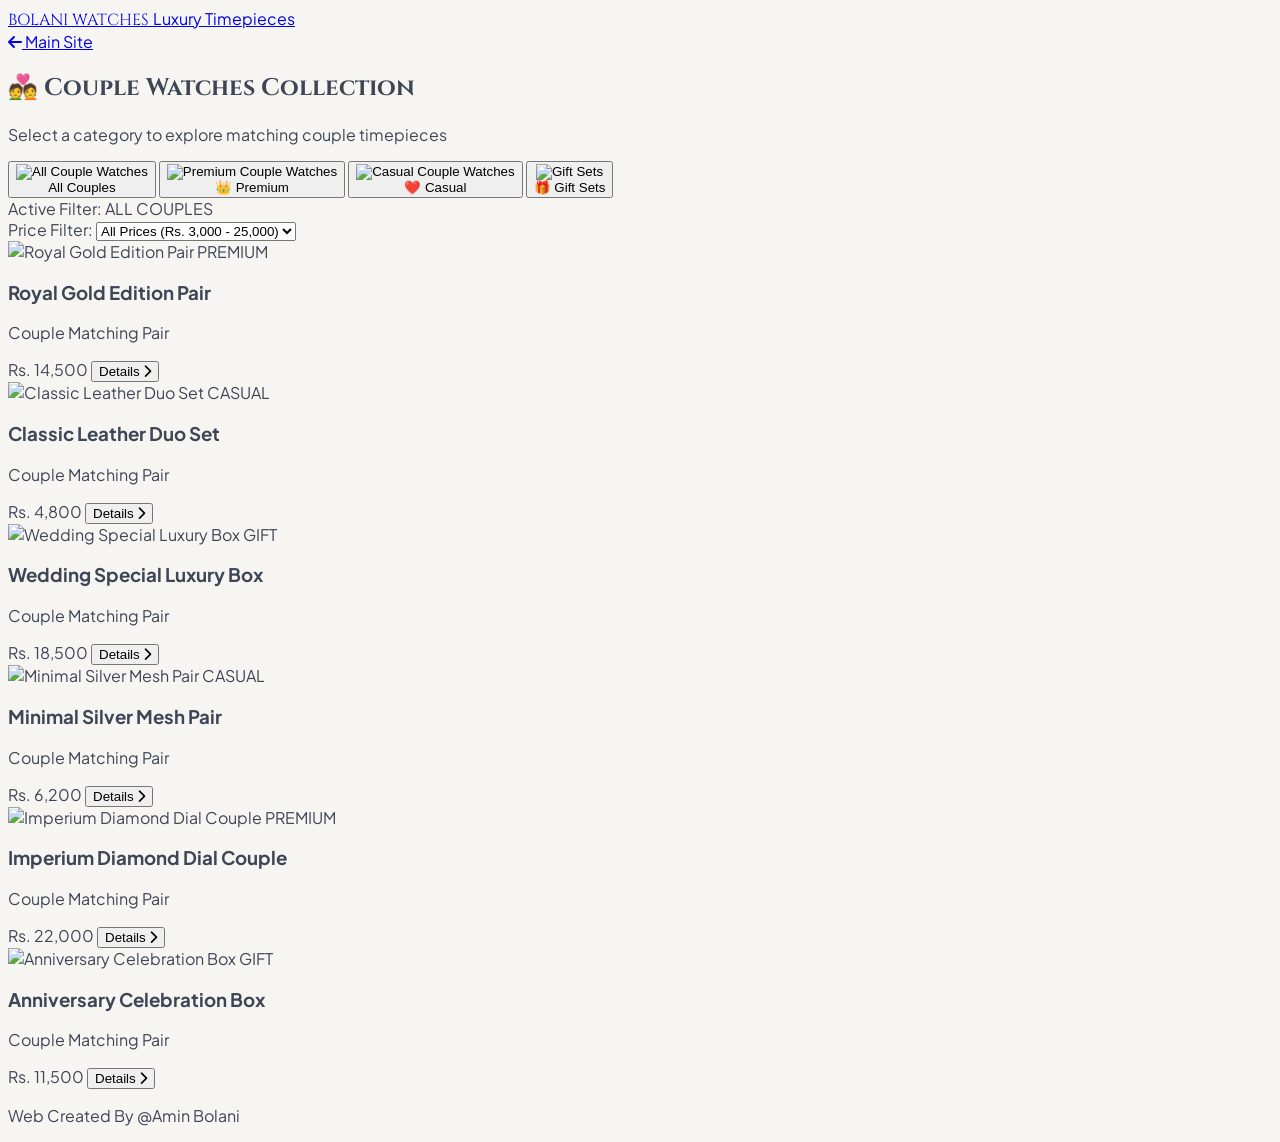
==== couple.html @ 3f6747da "Add files via upload" ====
<!DOCTYPE html>
<html lang="en">
<head>
    <meta charset="UTF-8">
    <meta name="viewport" content="width=device-width, initial-scale=1.0">
    <title>Couple Watches Collection - Bolani Watches</title>
    
    <!-- Tailwind CSS via CDN -->
    <script src="https://cdn.tailwindcss.com"></script>
    
    <!-- Font Awesome Icons -->
    <link rel="stylesheet" href="https://cdnjs.cloudflare.com/ajax/libs/font-awesome/6.4.0/css/all.min.css">
    
    <!-- Custom Theme Colors & Floating Animations -->
    <style>
        @import url('https://fonts.googleapis.com/css2?family=Cinzel:wght@600;700&family=Plus+Jakarta+Sans:wght@400;500;600;700&display=swap');

        body {
            background-color: #f6f5f2; /* Warm Beige Background */
            font-family: 'Plus Jakarta Sans', sans-serif;
            color: #3e4656;
        }

        .font-heading {
            font-family: 'Cinzel', serif;
        }

        /* Continuous Floating Animation for Category PNGs */
        @keyframes floatEffect {
            0% { transform: translateY(0px) rotate(0deg); }
            50% { transform: translateY(-8px) rotate(2deg); }
            100% { transform: translateY(0px) rotate(0deg); }
        }

        .float-img {
            animation: floatEffect 3.5s ease-in-out infinite;
        }

        .float-delay-1 { animation-delay: 0.5s; }
        .float-delay-2 { animation-delay: 1s; }
        .float-delay-3 { animation-delay: 1.5s; }

        /* Hide Scrollbar for Horizontal Filter on Mobile */
        .no-scrollbar::-webkit-scrollbar {
            display: none;
        }
        .no-scrollbar {
            -ms-overflow-style: none;
            scrollbar-width: none;
        }
    </style>
</head>
<body class="min-h-screen flex flex-col justify-between">

    <!-- TOP BAR: Text Logo & Navigation -->
    <header class="w-full bg-[#f6f5f2] border-b border-[#999a90]/20 sticky top-0 z-50 backdrop-blur-md bg-opacity-90">
        <div class="max-w-7xl mx-auto px-4 sm:px-6 py-4 flex justify-between items-center">
            <!-- Text Base Logo (Clicking returns to home page) -->
            <a href="index.html" class="group flex flex-col">
                <span class="font-heading text-2xl sm:text-3xl font-bold tracking-wider text-[#1d2b3a] group-hover:text-[#8c7a5b] transition-colors">
                    BOLANI WATCHES
                </span>
                <span class="text-[9px] sm:text-[10px] tracking-[0.2em] uppercase text-[#6b7280]">
                    Luxury Timepieces
                </span>
            </a>

            <!-- Navigation Link -->
            <div class="flex items-center gap-3">
                <a href="index.html" class="text-xs sm:text-sm font-semibold text-[#1d2b3a] hover:underline flex items-center gap-1">
                    <i class="fa-solid fa-arrow-left"></i> Main Site
                </a>
            </div>
        </div>
    </header>

    <!-- SECTION 1: COUPLE CATEGORY FILTERS & SECONDARY FILTERS -->
    <section class="w-full py-6 px-3 sm:px-6 max-w-7xl mx-auto">
        
        <div class="text-center mb-6">
            <h1 class="font-heading text-2xl sm:text-4xl font-bold text-[#1d2b3a]">💑 Couple Watches Collection</h1>
            <p class="text-xs sm:text-sm text-[#6b7280] mt-1">Select a category to explore matching couple timepieces</p>
        </div>

        <!-- 4 Visual Floating PNG Category Filters for Couples -->
        <div class="flex justify-start md:justify-center items-center gap-3 sm:gap-6 overflow-x-auto no-scrollbar pb-4 pt-2">
            
            <!-- Category 1: ALL COUPLES -->
            <button onclick="filterCoupleType('ALL')" class="category-btn flex-shrink-0 flex flex-col items-center bg-white p-2 sm:p-3 rounded-2xl border border-[#1d2b3a] ring-2 ring-[#1d2b3a] shadow-sm hover:shadow-md transition-all w-[85px] sm:w-[130px]" data-couple="ALL">
                <div class="w-12 h-12 sm:w-16 sm:h-16 flex items-center justify-center relative">
                    <img src="https://pngimg.com/uploads/watches/watches_PNG101455.png" alt="All Couple Watches" class="w-full h-full object-contain float-img">
                </div>
                <span class="text-[10px] sm:text-xs font-bold uppercase mt-2 text-[#1d2b3a]">All Couples</span>
            </button>

            <!-- Category 2: 👑 PREMIUM COUPLE -->
            <button onclick="filterCoupleType('PREMIUM')" class="category-btn flex-shrink-0 flex flex-col items-center bg-white p-2 sm:p-3 rounded-2xl border border-[#999a90]/30 shadow-sm hover:shadow-md transition-all w-[85px] sm:w-[130px]" data-couple="PREMIUM">
                <div class="w-12 h-12 sm:w-16 sm:h-16 flex items-center justify-center relative">
                    <img src="https://pngimg.com/uploads/watches/watches_PNG9864.png" alt="Premium Couple Watches" class="w-full h-full object-contain float-img float-delay-1">
                </div>
                <span class="text-[10px] sm:text-xs font-bold uppercase mt-2 text-[#1d2b3a] text-center">👑 Premium</span>
            </button>

            <!-- Category 3: ❤️ CASUAL COUPLE -->
            <button onclick="filterCoupleType('CASUAL')" class="category-btn flex-shrink-0 flex flex-col items-center bg-white p-2 sm:p-3 rounded-2xl border border-[#999a90]/30 shadow-sm hover:shadow-md transition-all w-[85px] sm:w-[130px]" data-couple="CASUAL">
                <div class="w-12 h-12 sm:w-16 sm:h-16 flex items-center justify-center relative">
                    <img src="https://pngimg.com/uploads/watches/watches_PNG9859.png" alt="Casual Couple Watches" class="w-full h-full object-contain float-img float-delay-2">
                </div>
                <span class="text-[10px] sm:text-xs font-bold uppercase mt-2 text-[#1d2b3a] text-center">❤️ Casual</span>
            </button>

            <!-- Category 4: 🎁 GIFT SETS -->
            <button onclick="filterCoupleType('GIFT')" class="category-btn flex-shrink-0 flex flex-col items-center bg-white p-2 sm:p-3 rounded-2xl border border-[#999a90]/30 shadow-sm hover:shadow-md transition-all w-[85px] sm:w-[130px]" data-couple="GIFT">
                <div class="w-12 h-12 sm:w-16 sm:h-16 flex items-center justify-center relative">
                    <img src="https://pngimg.com/uploads/watches/watches_PNG101442.png" alt="Gift Sets" class="w-full h-full object-contain float-img float-delay-3">
                </div>
                <span class="text-[10px] sm:text-xs font-bold uppercase mt-2 text-[#1d2b3a] text-center">🎁 Gift Sets</span>
            </button>
        </div>

        <!-- SECONDARY FILTER: Price Sorting & Range Selector -->
        <div class="mt-4 bg-white p-3 sm:p-4 rounded-xl border border-[#999a90]/20 flex flex-wrap justify-between items-center gap-3">
            
            <!-- Type Indicator -->
            <div class="text-xs sm:text-sm font-semibold text-[#1d2b3a]">
                Active Filter: <span id="activeFilterLabel" class="text-[#8c7a5b] font-bold">ALL COUPLES</span>
            </div>

            <!-- Price Dropdown Filters -->
            <div class="flex items-center gap-2 w-full sm:w-auto">
                <label for="priceSort" class="text-xs font-bold text-[#3e4656] whitespace-nowrap">Price Filter:</label>
                <select id="priceSort" onchange="applyFilters()" class="w-full sm:w-auto bg-[#f6f5f2] border border-[#999a90]/30 rounded-lg px-3 py-1.5 text-xs sm:text-sm font-semibold text-[#1d2b3a] focus:outline-none focus:ring-2 focus:ring-[#1d2b3a]">
                    <option value="ALL">All Prices (Rs. 3,000 - 25,000)</option>
                    <option value="LOW_HIGH">Price: Low to High</option>
                    <option value="HIGH_LOW">Price: High to Low</option>
                    <option value="UNDER_5000">Under Rs. 5,000</option>
                    <option value="5000_12000">Rs. 5,000 - Rs. 12,000</option>
                    <option value="ABOVE_12000">Above Rs. 12,000</option>
                </select>
            </div>
        </div>
    </section>

    <!-- SECTION 2: PRODUCTS DYNAMIC GRID -->
    <!-- Mobile: 3 cards horizontal per row | Desktop: 4 cards per row -->
    <main class="w-full py-4 px-2 sm:px-6 max-w-7xl mx-auto flex-1">
        
        <!-- Products Container -->
        <div id="productsGrid" class="grid grid-cols-3 md:grid-cols-4 gap-2 sm:gap-5">
            <!-- Dynamic Cards will be rendered here via Backend API Script -->
            <div class="col-span-3 md:col-span-4 text-center py-12">
                <i class="fa-solid fa-spinner fa-spin text-3xl text-[#1d2b3a]"></i>
                <p class="text-sm mt-2 text-[#6b7280]">Loading Couple Collection...</p>
            </div>
        </div>

    </main>

    <!-- FOOTER -->
    <footer class="w-full bg-[#3e4656] text-white text-center py-4 text-xs sm:text-sm mt-8">
        <p>Web Created By <span class="font-bold text-[#f6f5f2]">@Amin Bolani</span></p>
    </footer>

    <!-- JAVASCRIPT: Backend Dynamic Fetch & Frontend Filter Logic -->
    <script>
        // Global Variables for Couple Products
        let allProducts = [];
        let currentCoupleType = 'ALL';

        // 1. Fetch Products from Backend Node.js / MongoDB Atlas API
        async function fetchCoupleProducts() {
            try {
                // MongoDB API Endpoint for Couple Category
                const response = await fetch('/api/products?category=couple');
                
                if (!response.ok) {
                    throw new Error('API error');
                }
                
                allProducts = await response.json();
                applyFilters();

            } catch (error) {
                console.log('Using local fallback mock data for testing:', error);
                
                // Fallback Mock Data for Couple Collection
                allProducts = [
                    {
                        _id: "c1",
                        title: "Royal Gold Edition Pair",
                        coupleType: "PREMIUM",
                        price: 14500,
                        images: ["https://images.unsplash.com/photo-1522335789203-aabd1fc54bc9?w=500"]
                    },
                    {
                        _id: "c2",
                        title: "Classic Leather Duo Set",
                        coupleType: "CASUAL",
                        price: 4800,
                        images: ["https://images.unsplash.com/photo-1524805444758-089113d48a6d?w=500"]
                    },
                    {
                        _id: "c3",
                        title: "Wedding Special Luxury Box",
                        coupleType: "GIFT",
                        price: 18500,
                        images: ["https://images.unsplash.com/photo-1523275335684-37898b6baf30?w=500"]
                    },
                    {
                        _id: "c4",
                        title: "Minimal Silver Mesh Pair",
                        coupleType: "CASUAL",
                        price: 6200,
                        images: ["https://images.unsplash.com/photo-1533139502658-0198f920d8e8?w=500"]
                    },
                    {
                        _id: "c5",
                        title: "Imperium Diamond Dial Couple",
                        coupleType: "PREMIUM",
                        price: 22000,
                        images: ["https://images.unsplash.com/photo-1508685096489-7aacd43bd3b1?w=500"]
                    },
                    {
                        _id: "c6",
                        title: "Anniversary Celebration Box",
                        coupleType: "GIFT",
                        price: 11500,
                        images: ["https://images.unsplash.com/photo-1542496658-e33a6d0d50f6?w=500"]
                    }
                ];

                applyFilters();
            }
        }

        // 2. Filter by Couple Category Icon Click
        function filterCoupleType(type) {
            currentCoupleType = type;
            
            // Update Active UI States
            document.querySelectorAll('.category-btn').forEach(btn => {
                if (btn.getAttribute('data-couple') === type) {
                    btn.classList.add('border-[#1d2b3a]', 'ring-2', 'ring-[#1d2b3a]', 'bg-white');
                    btn.classList.remove('border-[#999a90]/30');
                } else {
                    btn.classList.remove('border-[#1d2b3a]', 'ring-2', 'ring-[#1d2b3a]');
                    btn.classList.add('border-[#999a90]/30');
                }
            });

            const labels = {
                'ALL': 'ALL COUPLES',
                'PREMIUM': '👑 PREMIUM COUPLE',
                'CASUAL': '❤️ CASUAL COUPLE',
                'GIFT': '🎁 GIFT SETS'
            };

            document.getElementById('activeFilterLabel').innerText = labels[type] || type;
            applyFilters();
        }

        // 3. Combined Filtering (Type + Price) & Rendering
        function applyFilters() {
            let filtered = [...allProducts];

            // Couple Type Filter
            if (currentCoupleType !== 'ALL') {
                filtered = filtered.filter(p => p.coupleType.toUpperCase() === currentCoupleType);
            }

            // Price Sorting / Filtering
            const priceVal = document.getElementById('priceSort').value;
            if (priceVal === 'LOW_HIGH') {
                filtered.sort((a, b) => a.price - b.price);
            } else if (priceVal === 'HIGH_LOW') {
                filtered.sort((a, b) => b.price - a.price);
            } else if (priceVal === 'UNDER_5000') {
                filtered = filtered.filter(p => p.price <= 5000);
            } else if (priceVal === '5000_12000') {
                filtered = filtered.filter(p => p.price >= 5000 && p.price <= 12000);
            } else if (priceVal === 'ABOVE_12000') {
                filtered = filtered.filter(p => p.price > 12000);
            }

            renderProducts(filtered);
        }

        // 4. Render Grid Cards (Mobile: 3 per row | Desktop: 4 per row)
        function renderProducts(products) {
            const grid = document.getElementById('productsGrid');

            if (products.length === 0) {
                grid.innerHTML = `
                    <div class="col-span-3 md:col-span-4 text-center py-12 bg-white rounded-2xl border border-[#999a90]/20">
                        <i class="fa-solid fa-box-open text-4xl text-[#999a90] mb-2"></i>
                        <p class="text-sm font-semibold text-[#1d2b3a]">Is category mein koi couple watch main milti nahi.</p>
                        <p class="text-xs text-[#6b7280]">Dusri category ya price filter check karein.</p>
                    </div>
                `;
                return;
            }

            grid.innerHTML = products.map(product => `
                <div onclick="goToDetail('${product._id}')" class="cursor-pointer group bg-white rounded-xl sm:rounded-2xl border border-[#999a90]/25 overflow-hidden shadow-sm hover:shadow-xl transition-all duration-300 flex flex-col justify-between">
                    
                    <!-- Product Image Container -->
                    <div class="relative w-full h-28 sm:h-52 bg-[#f6f5f2] overflow-hidden flex items-center justify-center p-1 sm:p-3">
                        <img src="${product.images && product.images.length > 0 ? product.images[0] : 'images/placeholder.jpg'}" 
                             alt="${product.title}" 
                             class="w-full h-full object-contain group-hover:scale-110 transition-transform duration-500">
                             
                        <span class="absolute top-1 left-1 sm:top-2 sm:left-2 bg-[#1d2b3a] text-white text-[8px] sm:text-[10px] font-bold px-1.5 py-0.5 rounded-full uppercase">
                            ${product.coupleType}
                        </span>
                    </div>

                    <!-- Card Body -->
                    <div class="p-1.5 sm:p-4 flex flex-col justify-between flex-1">
                        <div>
                            <h3 class="text-[10px] sm:text-base font-bold text-[#1d2b3a] line-clamp-1 group-hover:text-[#8c7a5b] transition-colors">
                                ${product.title}
                            </h3>
                            <p class="text-[9px] sm:text-xs text-[#6b7280] hidden sm:block mt-0.5">
                                Couple Matching Pair
                            </p>
                        </div>

                        <div class="mt-1.5 sm:mt-3 flex flex-col sm:flex-row sm:items-center justify-between gap-1">
                            <span class="text-[11px] sm:text-lg font-bold text-[#1d2b3a]">
                                Rs. ${product.price.toLocaleString()}
                            </span>
                            
                            <button class="w-full sm:w-auto bg-[#1d2b3a] text-white text-[9px] sm:text-xs font-semibold py-1 px-2 rounded sm:rounded-lg group-hover:bg-[#8c7a5b] transition-colors flex items-center justify-center gap-1">
                                <span>Details</span>
                                <i class="fa-solid fa-chevron-right text-[7px] sm:text-[10px]"></i>
                            </button>
                        </div>
                    </div>
                </div>
            `).join('');
        }

        // 5. Navigate to Details Page
        function goToDetail(productId) {
            window.location.href = `product-detail.html?id=${productId}`;
        }

        // Initial Load Call
        document.addEventListener('DOMContentLoaded', fetchCoupleProducts);
    </script>
</body>
</html>
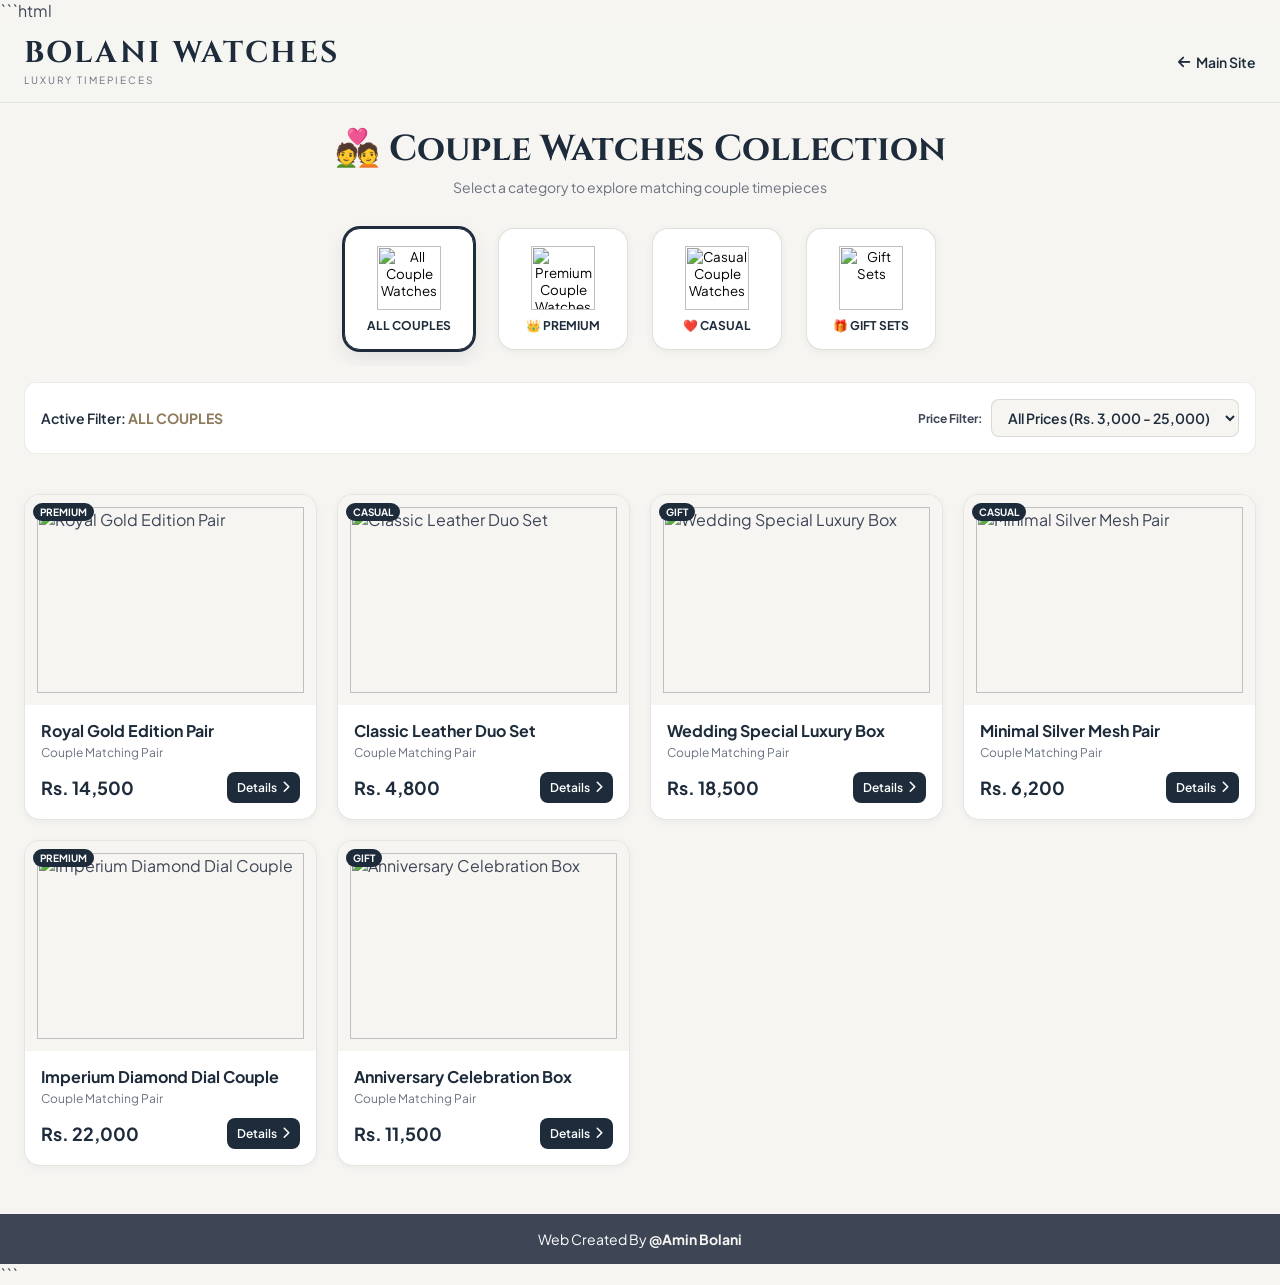
==== commit b7a3fa9a: "Update couple.html" ====
--- a/couple.html
+++ b/couple.html
@@ -1,352 +1,1969 @@
+```html
 <!DOCTYPE html>
 <html lang="en">
 <head>
     <meta charset="UTF-8">
     <meta name="viewport" content="width=device-width, initial-scale=1.0">
+
     <title>Couple Watches Collection - Bolani Watches</title>
-    
-    <!-- Tailwind CSS via CDN -->
-    <script src="https://cdn.tailwindcss.com"></script>
-    
-    <!-- Font Awesome Icons -->
-    <link rel="stylesheet" href="https://cdnjs.cloudflare.com/ajax/libs/font-awesome/6.4.0/css/all.min.css">
-    
-    <!-- Custom Theme Colors & Floating Animations -->
+
+    <!-- ======================================================
+         FONT AWESOME
+    ======================================================= -->
+    <link
+        rel="stylesheet"
+        href="https://cdnjs.cloudflare.com/ajax/libs/font-awesome/6.4.0/css/all.min.css"
+    >
+
+    <!-- ======================================================
+         GOOGLE FONTS
+    ======================================================= -->
     <style>
         @import url('https://fonts.googleapis.com/css2?family=Cinzel:wght@600;700&family=Plus+Jakarta+Sans:wght@400;500;600;700&display=swap');
 
+
+        /* ==================================================
+           GLOBAL RESET
+        ================================================== */
+
+        * {
+            box-sizing: border-box;
+            margin: 0;
+            padding: 0;
+        }
+
+
+        html {
+            scroll-behavior: smooth;
+        }
+
+
         body {
-            background-color: #f6f5f2; /* Warm Beige Background */
+            min-height: 100vh;
+            background-color: #f6f5f2;
             font-family: 'Plus Jakarta Sans', sans-serif;
             color: #3e4656;
-        }
+
+            display: flex;
+            flex-direction: column;
+        }
+
+
+        button,
+        select {
+            font-family: inherit;
+        }
+
+
+        button {
+            cursor: pointer;
+        }
+
+
+        a {
+            text-decoration: none;
+        }
+
+
+        img {
+            max-width: 100%;
+        }
+
+
+        /* ==================================================
+           HEADING FONT
+        ================================================== */
 
         .font-heading {
             font-family: 'Cinzel', serif;
         }
 
-        /* Continuous Floating Animation for Category PNGs */
+
+        /* ==================================================
+           FLOATING WATCH ANIMATION
+        ================================================== */
+
         @keyframes floatEffect {
-            0% { transform: translateY(0px) rotate(0deg); }
-            50% { transform: translateY(-8px) rotate(2deg); }
-            100% { transform: translateY(0px) rotate(0deg); }
-        }
+
+            0% {
+                transform: translateY(0px) rotate(0deg);
+            }
+
+            50% {
+                transform: translateY(-8px) rotate(2deg);
+            }
+
+            100% {
+                transform: translateY(0px) rotate(0deg);
+            }
+
+        }
+
 
         .float-img {
             animation: floatEffect 3.5s ease-in-out infinite;
         }
 
-        .float-delay-1 { animation-delay: 0.5s; }
-        .float-delay-2 { animation-delay: 1s; }
-        .float-delay-3 { animation-delay: 1.5s; }
-
-        /* Hide Scrollbar for Horizontal Filter on Mobile */
+
+        .float-delay-1 {
+            animation-delay: 0.5s;
+        }
+
+
+        .float-delay-2 {
+            animation-delay: 1s;
+        }
+
+
+        .float-delay-3 {
+            animation-delay: 1.5s;
+        }
+
+
+        /* ==================================================
+           HORIZONTAL SCROLLBAR HIDDEN
+        ================================================== */
+
         .no-scrollbar::-webkit-scrollbar {
             display: none;
         }
+
+
         .no-scrollbar {
             -ms-overflow-style: none;
             scrollbar-width: none;
         }
+
+
+        /* ==================================================
+           TOP HEADER
+        ================================================== */
+
+        .top-header {
+            width: 100%;
+            background: rgba(246, 245, 242, 0.90);
+
+            border-bottom: 1px solid rgba(153, 154, 144, 0.20);
+
+            position: sticky;
+            top: 0;
+            z-index: 50;
+
+            backdrop-filter: blur(16px);
+            -webkit-backdrop-filter: blur(16px);
+        }
+
+
+        .header-inner {
+            width: 100%;
+            max-width: 1280px;
+
+            margin: 0 auto;
+
+            padding: 16px 24px;
+
+            display: flex;
+            align-items: center;
+            justify-content: space-between;
+
+            gap: 20px;
+        }
+
+
+        /* ==================================================
+           LOGO
+        ================================================== */
+
+        .brand {
+            display: flex;
+            flex-direction: column;
+
+            color: #1d2b3a;
+
+            transition: color 0.3s ease;
+        }
+
+
+        .brand:hover {
+            color: #8c7a5b;
+        }
+
+
+        .brand-title {
+            font-family: 'Cinzel', serif;
+
+            font-size: 30px;
+            font-weight: 700;
+
+            letter-spacing: 0.08em;
+
+            line-height: 1.1;
+        }
+
+
+        .brand-subtitle {
+            margin-top: 4px;
+
+            font-size: 10px;
+
+            letter-spacing: 0.20em;
+
+            text-transform: uppercase;
+
+            color: #6b7280;
+        }
+
+
+        /* ==================================================
+           MAIN SITE LINK
+        ================================================== */
+
+        .main-site-link {
+            display: flex;
+            align-items: center;
+            gap: 6px;
+
+            color: #1d2b3a;
+
+            font-size: 14px;
+            font-weight: 600;
+
+            white-space: nowrap;
+
+            transition: opacity 0.3s ease;
+        }
+
+
+        .main-site-link:hover {
+            opacity: 0.65;
+        }
+
+
+        /* ==================================================
+           MAIN CONTAINER
+        ================================================== */
+
+        .page-container {
+            width: 100%;
+            max-width: 1280px;
+
+            margin: 0 auto;
+
+            padding-left: 24px;
+            padding-right: 24px;
+        }
+
+
+        /* ==================================================
+           SECTION 1
+        ================================================== */
+
+        .filter-section {
+            width: 100%;
+
+            padding-top: 24px;
+            padding-bottom: 24px;
+        }
+
+
+        .collection-heading {
+            text-align: center;
+
+            margin-bottom: 24px;
+        }
+
+
+        .collection-heading h1 {
+            font-family: 'Cinzel', serif;
+
+            color: #1d2b3a;
+
+            font-size: 36px;
+            font-weight: 700;
+
+            line-height: 1.25;
+        }
+
+
+        .collection-heading p {
+            margin-top: 6px;
+
+            color: #6b7280;
+
+            font-size: 14px;
+        }
+
+
+        /* ==================================================
+           CATEGORY FILTER ROW
+        ================================================== */
+
+        .category-row {
+            width: 100%;
+
+            display: flex;
+            justify-content: center;
+            align-items: center;
+
+            gap: 24px;
+
+            overflow-x: auto;
+
+            padding-top: 8px;
+            padding-bottom: 16px;
+        }
+
+
+        /* ==================================================
+           CATEGORY BUTTON
+        ================================================== */
+
+        .category-btn {
+            flex: 0 0 auto;
+
+            width: 130px;
+
+            min-height: 122px;
+
+            padding: 12px;
+
+            display: flex;
+            flex-direction: column;
+            align-items: center;
+            justify-content: center;
+
+            background: #ffffff;
+
+            border: 1px solid rgba(153, 154, 144, 0.30);
+
+            border-radius: 16px;
+
+            box-shadow: 0 2px 8px rgba(29, 43, 58, 0.06);
+
+            transition:
+                transform 0.3s ease,
+                box-shadow 0.3s ease,
+                border-color 0.3s ease,
+                background 0.3s ease;
+        }
+
+
+        .category-btn:hover {
+            transform: translateY(-3px);
+
+            box-shadow:
+                0 8px 20px rgba(29, 43, 58, 0.12);
+        }
+
+
+        .category-btn.active {
+            border-color: #1d2b3a;
+
+            box-shadow:
+                0 0 0 2px #1d2b3a,
+                0 8px 20px rgba(29, 43, 58, 0.10);
+        }
+
+
+        .category-image-box {
+            width: 64px;
+            height: 64px;
+
+            display: flex;
+            align-items: center;
+            justify-content: center;
+
+            position: relative;
+        }
+
+
+        .category-image-box img {
+            width: 100%;
+            height: 100%;
+
+            object-fit: contain;
+        }
+
+
+        .category-name {
+            margin-top: 8px;
+
+            color: #1d2b3a;
+
+            font-size: 12px;
+            font-weight: 700;
+
+            text-transform: uppercase;
+
+            text-align: center;
+
+            line-height: 1.25;
+        }
+
+
+        /* ==================================================
+           PRICE FILTER BOX
+        ================================================== */
+
+        .price-filter-box {
+            width: 100%;
+
+            margin-top: 16px;
+
+            padding: 16px;
+
+            display: flex;
+            align-items: center;
+            justify-content: space-between;
+
+            gap: 16px;
+
+            flex-wrap: wrap;
+
+            background: #ffffff;
+
+            border: 1px solid rgba(153, 154, 144, 0.20);
+
+            border-radius: 12px;
+        }
+
+
+        .active-filter {
+            color: #1d2b3a;
+
+            font-size: 14px;
+            font-weight: 600;
+        }
+
+
+        .active-filter span {
+            color: #8c7a5b;
+
+            font-weight: 700;
+        }
+
+
+        .price-control {
+            display: flex;
+            align-items: center;
+
+            gap: 8px;
+        }
+
+
+        .price-control label {
+            color: #3e4656;
+
+            font-size: 12px;
+            font-weight: 700;
+
+            white-space: nowrap;
+        }
+
+
+        #priceSort {
+            min-width: 240px;
+
+            padding: 8px 12px;
+
+            background: #f6f5f2;
+
+            color: #1d2b3a;
+
+            border: 1px solid rgba(153, 154, 144, 0.30);
+
+            border-radius: 8px;
+
+            font-size: 14px;
+            font-weight: 600;
+
+            outline: none;
+
+            cursor: pointer;
+
+            transition: border-color 0.3s ease,
+                        box-shadow 0.3s ease;
+        }
+
+
+        #priceSort:focus {
+            border-color: #1d2b3a;
+
+            box-shadow:
+                0 0 0 2px rgba(29, 43, 58, 0.10);
+        }
+
+
+        /* ==================================================
+           PRODUCTS SECTION
+        ================================================== */
+
+        .products-section {
+            width: 100%;
+
+            flex: 1;
+
+            padding-top: 16px;
+            padding-bottom: 16px;
+        }
+
+
+        /* ==================================================
+           PRODUCTS GRID
+        ================================================== */
+
+        #productsGrid {
+            width: 100%;
+
+            display: grid;
+
+            grid-template-columns: repeat(4, minmax(0, 1fr));
+
+            gap: 20px;
+        }
+
+
+        /* ==================================================
+           PRODUCT CARD
+        ================================================== */
+
+        .product-card {
+            width: 100%;
+
+            background: #ffffff;
+
+            border: 1px solid rgba(153, 154, 144, 0.25);
+
+            border-radius: 16px;
+
+            overflow: hidden;
+
+            box-shadow:
+                0 2px 8px rgba(29, 43, 58, 0.05);
+
+            cursor: pointer;
+
+            display: flex;
+            flex-direction: column;
+
+            justify-content: space-between;
+
+            transition:
+                transform 0.3s ease,
+                box-shadow 0.3s ease;
+        }
+
+
+        .product-card:hover {
+            transform: translateY(-4px);
+
+            box-shadow:
+                0 15px 30px rgba(29, 43, 58, 0.15);
+        }
+
+
+        /* ==================================================
+           PRODUCT IMAGE
+        ================================================== */
+
+        .product-image-container {
+            position: relative;
+
+            width: 100%;
+            height: 210px;
+
+            background: #f6f5f2;
+
+            overflow: hidden;
+
+            display: flex;
+            align-items: center;
+            justify-content: center;
+
+            padding: 12px;
+        }
+
+
+        .product-image {
+            width: 100%;
+            height: 100%;
+
+            object-fit: contain;
+
+            transition:
+                transform 0.5s ease;
+        }
+
+
+        .product-card:hover .product-image {
+            transform: scale(1.10);
+        }
+
+
+        /* ==================================================
+           PRODUCT TYPE BADGE
+        ================================================== */
+
+        .product-badge {
+            position: absolute;
+
+            top: 8px;
+            left: 8px;
+
+            background: #1d2b3a;
+
+            color: #ffffff;
+
+            font-size: 10px;
+            font-weight: 700;
+
+            padding: 4px 7px;
+
+            border-radius: 999px;
+
+            text-transform: uppercase;
+
+            line-height: 1;
+        }
+
+
+        /* ==================================================
+           PRODUCT BODY
+        ================================================== */
+
+        .product-body {
+            padding: 16px;
+
+            display: flex;
+            flex-direction: column;
+
+            justify-content: space-between;
+
+            flex: 1;
+        }
+
+
+        .product-title {
+            color: #1d2b3a;
+
+            font-size: 16px;
+            font-weight: 700;
+
+            line-height: 1.3;
+
+            white-space: nowrap;
+
+            overflow: hidden;
+
+            text-overflow: ellipsis;
+
+            transition: color 0.3s ease;
+        }
+
+
+        .product-card:hover .product-title {
+            color: #8c7a5b;
+        }
+
+
+        .product-description {
+            margin-top: 3px;
+
+            color: #6b7280;
+
+            font-size: 12px;
+        }
+
+
+        .product-bottom {
+            margin-top: 12px;
+
+            display: flex;
+            align-items: center;
+            justify-content: space-between;
+
+            gap: 8px;
+        }
+
+
+        .product-price {
+            color: #1d2b3a;
+
+            font-size: 18px;
+            font-weight: 700;
+
+            white-space: nowrap;
+        }
+
+
+        .details-btn {
+            border: none;
+
+            background: #1d2b3a;
+
+            color: #ffffff;
+
+            font-size: 12px;
+            font-weight: 600;
+
+            padding: 8px 10px;
+
+            border-radius: 8px;
+
+            display: flex;
+            align-items: center;
+            justify-content: center;
+
+            gap: 5px;
+
+            transition:
+                background 0.3s ease,
+                transform 0.2s ease;
+        }
+
+
+        .details-btn:hover {
+            background: #8c7a5b;
+        }
+
+
+        .details-btn:active {
+            transform: scale(0.96);
+        }
+
+
+        /* ==================================================
+           LOADING STATE
+        ================================================== */
+
+        .loading-state {
+            grid-column: 1 / -1;
+
+            text-align: center;
+
+            padding: 48px 20px;
+        }
+
+
+        .loading-state i {
+            color: #1d2b3a;
+
+            font-size: 30px;
+        }
+
+
+        .loading-state p {
+            margin-top: 8px;
+
+            color: #6b7280;
+
+            font-size: 14px;
+        }
+
+
+        /* ==================================================
+           EMPTY STATE
+        ================================================== */
+
+        .empty-state {
+            grid-column: 1 / -1;
+
+            text-align: center;
+
+            padding: 48px 20px;
+
+            background: #ffffff;
+
+            border: 1px solid rgba(153, 154, 144, 0.20);
+
+            border-radius: 16px;
+        }
+
+
+        .empty-state i {
+            color: #999a90;
+
+            font-size: 40px;
+
+            margin-bottom: 8px;
+        }
+
+
+        .empty-state-title {
+            color: #1d2b3a;
+
+            font-size: 14px;
+            font-weight: 600;
+        }
+
+
+        .empty-state-text {
+            margin-top: 4px;
+
+            color: #6b7280;
+
+            font-size: 12px;
+        }
+
+
+        /* ==================================================
+           FOOTER
+        ================================================== */
+
+        .site-footer {
+            width: 100%;
+
+            margin-top: 32px;
+
+            padding: 16px;
+
+            background: #3e4656;
+
+            color: #ffffff;
+
+            text-align: center;
+
+            font-size: 14px;
+        }
+
+
+        .site-footer strong {
+            color: #f6f5f2;
+        }
+
+
+        /* ==================================================
+           TABLET
+        ================================================== */
+
+        @media (max-width: 900px) {
+
+            #productsGrid {
+                grid-template-columns: repeat(3, minmax(0, 1fr));
+
+                gap: 12px;
+            }
+
+
+            .product-image-container {
+                height: 170px;
+            }
+
+
+            .category-row {
+                justify-content: flex-start;
+            }
+
+        }
+
+
+        /* ==================================================
+           MOBILE
+        ================================================== */
+
+        @media (max-width: 640px) {
+
+            .page-container {
+                padding-left: 12px;
+                padding-right: 12px;
+            }
+
+
+            /* Header */
+
+            .header-inner {
+                padding: 14px 12px;
+            }
+
+
+            .brand-title {
+                font-size: 22px;
+
+                letter-spacing: 0.05em;
+            }
+
+
+            .brand-subtitle {
+                font-size: 8px;
+
+                letter-spacing: 0.14em;
+            }
+
+
+            .main-site-link {
+                font-size: 12px;
+            }
+
+
+            /* Heading */
+
+            .filter-section {
+                padding-top: 20px;
+                padding-bottom: 16px;
+            }
+
+
+            .collection-heading {
+                margin-bottom: 18px;
+            }
+
+
+            .collection-heading h1 {
+                font-size: 24px;
+            }
+
+
+            .collection-heading p {
+                font-size: 11px;
+            }
+
+
+            /* Categories */
+
+            .category-row {
+                justify-content: flex-start;
+
+                gap: 10px;
+
+                padding-bottom: 14px;
+            }
+
+
+            .category-btn {
+                width: 85px;
+
+                min-height: 102px;
+
+                padding: 8px;
+
+                border-radius: 14px;
+            }
+
+
+            .category-image-box {
+                width: 48px;
+                height: 48px;
+            }
+
+
+            .category-name {
+                font-size: 10px;
+
+                margin-top: 6px;
+            }
+
+
+            /* Price Filter */
+
+            .price-filter-box {
+                padding: 12px;
+
+                flex-direction: column;
+
+                align-items: stretch;
+
+                gap: 10px;
+            }
+
+
+            .active-filter {
+                font-size: 12px;
+            }
+
+
+            .price-control {
+                width: 100%;
+
+                display: flex;
+                flex-direction: column;
+
+                align-items: stretch;
+
+                gap: 5px;
+            }
+
+
+            .price-control label {
+                font-size: 11px;
+            }
+
+
+            #priceSort {
+                width: 100%;
+
+                min-width: 0;
+
+                font-size: 12px;
+            }
+
+
+            /* Products */
+
+            .products-section {
+                padding-top: 8px;
+            }
+
+
+            #productsGrid {
+                grid-template-columns: repeat(3, minmax(0, 1fr));
+
+                gap: 8px;
+            }
+
+
+            .product-card {
+                border-radius: 12px;
+            }
+
+
+            .product-image-container {
+                height: 112px;
+
+                padding: 4px;
+            }
+
+
+            .product-badge {
+                top: 4px;
+                left: 4px;
+
+                font-size: 8px;
+
+                padding: 3px 5px;
+            }
+
+
+            .product-body {
+                padding: 6px;
+            }
+
+
+            .product-title {
+                font-size: 10px;
+            }
+
+
+            .product-description {
+                display: none;
+            }
+
+
+            .product-bottom {
+                margin-top: 6px;
+
+                flex-direction: column;
+
+                align-items: stretch;
+
+                gap: 5px;
+            }
+
+
+            .product-price {
+                font-size: 11px;
+            }
+
+
+            .details-btn {
+                width: 100%;
+
+                padding: 5px 4px;
+
+                font-size: 9px;
+
+                border-radius: 6px;
+            }
+
+
+            .details-btn i {
+                font-size: 7px;
+            }
+
+
+            /* Footer */
+
+            .site-footer {
+                margin-top: 20px;
+
+                padding: 12px;
+
+                font-size: 11px;
+            }
+
+
+            /* Empty state */
+
+            .empty-state {
+                padding: 35px 12px;
+            }
+
+        }
+
+
+        /* ==================================================
+           VERY SMALL MOBILE
+        ================================================== */
+
+        @media (max-width: 380px) {
+
+            .brand-title {
+                font-size: 19px;
+            }
+
+
+            .main-site-link {
+                font-size: 10px;
+            }
+
+
+            .category-btn {
+                width: 78px;
+            }
+
+
+            #productsGrid {
+                gap: 6px;
+            }
+
+
+            .product-image-container {
+                height: 100px;
+            }
+
+
+            .product-title {
+                font-size: 9px;
+            }
+
+
+            .product-price {
+                font-size: 10px;
+            }
+
+        }
     </style>
 </head>
-<body class="min-h-screen flex flex-col justify-between">
-
-    <!-- TOP BAR: Text Logo & Navigation -->
-    <header class="w-full bg-[#f6f5f2] border-b border-[#999a90]/20 sticky top-0 z-50 backdrop-blur-md bg-opacity-90">
-        <div class="max-w-7xl mx-auto px-4 sm:px-6 py-4 flex justify-between items-center">
-            <!-- Text Base Logo (Clicking returns to home page) -->
-            <a href="index.html" class="group flex flex-col">
-                <span class="font-heading text-2xl sm:text-3xl font-bold tracking-wider text-[#1d2b3a] group-hover:text-[#8c7a5b] transition-colors">
+
+
+<body>
+
+
+    <!-- ======================================================
+         TOP BAR
+    ======================================================= -->
+
+    <header class="top-header">
+
+        <div class="header-inner">
+
+            <!-- Logo -->
+
+            <a href="index.html" class="brand">
+
+                <span class="brand-title">
                     BOLANI WATCHES
                 </span>
-                <span class="text-[9px] sm:text-[10px] tracking-[0.2em] uppercase text-[#6b7280]">
+
+                <span class="brand-subtitle">
                     Luxury Timepieces
                 </span>
+
             </a>
 
-            <!-- Navigation Link -->
-            <div class="flex items-center gap-3">
-                <a href="index.html" class="text-xs sm:text-sm font-semibold text-[#1d2b3a] hover:underline flex items-center gap-1">
-                    <i class="fa-solid fa-arrow-left"></i> Main Site
+
+            <!-- Main Site -->
+
+            <div>
+
+                <a href="index.html" class="main-site-link">
+
+                    <i class="fa-solid fa-arrow-left"></i>
+
+                    <span>Main Site</span>
+
                 </a>
+
             </div>
+
         </div>
+
     </header>
 
-    <!-- SECTION 1: COUPLE CATEGORY FILTERS & SECONDARY FILTERS -->
-    <section class="w-full py-6 px-3 sm:px-6 max-w-7xl mx-auto">
-        
-        <div class="text-center mb-6">
-            <h1 class="font-heading text-2xl sm:text-4xl font-bold text-[#1d2b3a]">💑 Couple Watches Collection</h1>
-            <p class="text-xs sm:text-sm text-[#6b7280] mt-1">Select a category to explore matching couple timepieces</p>
+
+
+    <!-- ======================================================
+         SECTION 1
+    ======================================================= -->
+
+    <section class="filter-section page-container">
+
+
+        <!-- Heading -->
+
+        <div class="collection-heading">
+
+            <h1>
+                💑 Couple Watches Collection
+            </h1>
+
+            <p>
+                Select a category to explore matching couple timepieces
+            </p>
+
         </div>
 
-        <!-- 4 Visual Floating PNG Category Filters for Couples -->
-        <div class="flex justify-start md:justify-center items-center gap-3 sm:gap-6 overflow-x-auto no-scrollbar pb-4 pt-2">
-            
-            <!-- Category 1: ALL COUPLES -->
-            <button onclick="filterCoupleType('ALL')" class="category-btn flex-shrink-0 flex flex-col items-center bg-white p-2 sm:p-3 rounded-2xl border border-[#1d2b3a] ring-2 ring-[#1d2b3a] shadow-sm hover:shadow-md transition-all w-[85px] sm:w-[130px]" data-couple="ALL">
-                <div class="w-12 h-12 sm:w-16 sm:h-16 flex items-center justify-center relative">
-                    <img src="https://pngimg.com/uploads/watches/watches_PNG101455.png" alt="All Couple Watches" class="w-full h-full object-contain float-img">
+
+
+        <!-- ==================================================
+             COUPLE CATEGORY FILTERS
+        =================================================== -->
+
+        <div class="category-row no-scrollbar">
+
+
+            <!-- ALL -->
+
+            <button
+                onclick="filterCoupleType('ALL')"
+                class="category-btn active"
+                data-couple="ALL"
+            >
+
+                <div class="category-image-box">
+
+                    <img
+                        src="https://pngimg.com/uploads/watches/watches_PNG101455.png"
+                        alt="All Couple Watches"
+                        class="float-img"
+                    >
+
                 </div>
-                <span class="text-[10px] sm:text-xs font-bold uppercase mt-2 text-[#1d2b3a]">All Couples</span>
+
+                <span class="category-name">
+                    All Couples
+                </span>
+
             </button>
 
-            <!-- Category 2: 👑 PREMIUM COUPLE -->
-            <button onclick="filterCoupleType('PREMIUM')" class="category-btn flex-shrink-0 flex flex-col items-center bg-white p-2 sm:p-3 rounded-2xl border border-[#999a90]/30 shadow-sm hover:shadow-md transition-all w-[85px] sm:w-[130px]" data-couple="PREMIUM">
-                <div class="w-12 h-12 sm:w-16 sm:h-16 flex items-center justify-center relative">
-                    <img src="https://pngimg.com/uploads/watches/watches_PNG9864.png" alt="Premium Couple Watches" class="w-full h-full object-contain float-img float-delay-1">
+
+
+            <!-- PREMIUM -->
+
+            <button
+                onclick="filterCoupleType('PREMIUM')"
+                class="category-btn"
+                data-couple="PREMIUM"
+            >
+
+                <div class="category-image-box">
+
+                    <img
+                        src="https://pngimg.com/uploads/watches/watches_PNG9864.png"
+                        alt="Premium Couple Watches"
+                        class="float-img float-delay-1"
+                    >
+
                 </div>
-                <span class="text-[10px] sm:text-xs font-bold uppercase mt-2 text-[#1d2b3a] text-center">👑 Premium</span>
+
+                <span class="category-name">
+                    👑 Premium
+                </span>
+
             </button>
 
-            <!-- Category 3: ❤️ CASUAL COUPLE -->
-            <button onclick="filterCoupleType('CASUAL')" class="category-btn flex-shrink-0 flex flex-col items-center bg-white p-2 sm:p-3 rounded-2xl border border-[#999a90]/30 shadow-sm hover:shadow-md transition-all w-[85px] sm:w-[130px]" data-couple="CASUAL">
-                <div class="w-12 h-12 sm:w-16 sm:h-16 flex items-center justify-center relative">
-                    <img src="https://pngimg.com/uploads/watches/watches_PNG9859.png" alt="Casual Couple Watches" class="w-full h-full object-contain float-img float-delay-2">
+
+
+            <!-- CASUAL -->
+
+            <button
+                onclick="filterCoupleType('CASUAL')"
+                class="category-btn"
+                data-couple="CASUAL"
+            >
+
+                <div class="category-image-box">
+
+                    <img
+                        src="https://pngimg.com/uploads/watches/watches_PNG9859.png"
+                        alt="Casual Couple Watches"
+                        class="float-img float-delay-2"
+                    >
+
                 </div>
-                <span class="text-[10px] sm:text-xs font-bold uppercase mt-2 text-[#1d2b3a] text-center">❤️ Casual</span>
+
+                <span class="category-name">
+                    ❤️ Casual
+                </span>
+
             </button>
 
-            <!-- Category 4: 🎁 GIFT SETS -->
-            <button onclick="filterCoupleType('GIFT')" class="category-btn flex-shrink-0 flex flex-col items-center bg-white p-2 sm:p-3 rounded-2xl border border-[#999a90]/30 shadow-sm hover:shadow-md transition-all w-[85px] sm:w-[130px]" data-couple="GIFT">
-                <div class="w-12 h-12 sm:w-16 sm:h-16 flex items-center justify-center relative">
-                    <img src="https://pngimg.com/uploads/watches/watches_PNG101442.png" alt="Gift Sets" class="w-full h-full object-contain float-img float-delay-3">
+
+
+            <!-- GIFT -->
+
+            <button
+                onclick="filterCoupleType('GIFT')"
+                class="category-btn"
+                data-couple="GIFT"
+            >
+
+                <div class="category-image-box">
+
+                    <img
+                        src="https://pngimg.com/uploads/watches/watches_PNG101442.png"
+                        alt="Gift Sets"
+                        class="float-img float-delay-3"
+                    >
+
                 </div>
-                <span class="text-[10px] sm:text-xs font-bold uppercase mt-2 text-[#1d2b3a] text-center">🎁 Gift Sets</span>
+
+                <span class="category-name">
+                    🎁 Gift Sets
+                </span>
+
             </button>
+
+
         </div>
 
-        <!-- SECONDARY FILTER: Price Sorting & Range Selector -->
-        <div class="mt-4 bg-white p-3 sm:p-4 rounded-xl border border-[#999a90]/20 flex flex-wrap justify-between items-center gap-3">
-            
-            <!-- Type Indicator -->
-            <div class="text-xs sm:text-sm font-semibold text-[#1d2b3a]">
-                Active Filter: <span id="activeFilterLabel" class="text-[#8c7a5b] font-bold">ALL COUPLES</span>
+
+
+        <!-- ==================================================
+             PRICE FILTER
+        =================================================== -->
+
+        <div class="price-filter-box">
+
+
+            <!-- Active Filter -->
+
+            <div class="active-filter">
+
+                Active Filter:
+
+                <span id="activeFilterLabel">
+                    ALL COUPLES
+                </span>
+
             </div>
 
-            <!-- Price Dropdown Filters -->
-            <div class="flex items-center gap-2 w-full sm:w-auto">
-                <label for="priceSort" class="text-xs font-bold text-[#3e4656] whitespace-nowrap">Price Filter:</label>
-                <select id="priceSort" onchange="applyFilters()" class="w-full sm:w-auto bg-[#f6f5f2] border border-[#999a90]/30 rounded-lg px-3 py-1.5 text-xs sm:text-sm font-semibold text-[#1d2b3a] focus:outline-none focus:ring-2 focus:ring-[#1d2b3a]">
-                    <option value="ALL">All Prices (Rs. 3,000 - 25,000)</option>
-                    <option value="LOW_HIGH">Price: Low to High</option>
-                    <option value="HIGH_LOW">Price: High to Low</option>
-                    <option value="UNDER_5000">Under Rs. 5,000</option>
-                    <option value="5000_12000">Rs. 5,000 - Rs. 12,000</option>
-                    <option value="ABOVE_12000">Above Rs. 12,000</option>
+
+
+            <!-- Price -->
+
+            <div class="price-control">
+
+                <label for="priceSort">
+                    Price Filter:
+                </label>
+
+
+                <select
+                    id="priceSort"
+                    onchange="applyFilters()"
+                >
+
+                    <option value="ALL">
+                        All Prices (Rs. 3,000 - 25,000)
+                    </option>
+
+                    <option value="LOW_HIGH">
+                        Price: Low to High
+                    </option>
+
+                    <option value="HIGH_LOW">
+                        Price: High to Low
+                    </option>
+
+                    <option value="UNDER_5000">
+                        Under Rs. 5,000
+                    </option>
+
+                    <option value="5000_12000">
+                        Rs. 5,000 - Rs. 12,000
+                    </option>
+
+                    <option value="ABOVE_12000">
+                        Above Rs. 12,000
+                    </option>
+
                 </select>
+
             </div>
+
         </div>
+
     </section>
 
-    <!-- SECTION 2: PRODUCTS DYNAMIC GRID -->
-    <!-- Mobile: 3 cards horizontal per row | Desktop: 4 cards per row -->
-    <main class="w-full py-4 px-2 sm:px-6 max-w-7xl mx-auto flex-1">
-        
-        <!-- Products Container -->
-        <div id="productsGrid" class="grid grid-cols-3 md:grid-cols-4 gap-2 sm:gap-5">
-            <!-- Dynamic Cards will be rendered here via Backend API Script -->
-            <div class="col-span-3 md:col-span-4 text-center py-12">
-                <i class="fa-solid fa-spinner fa-spin text-3xl text-[#1d2b3a]"></i>
-                <p class="text-sm mt-2 text-[#6b7280]">Loading Couple Collection...</p>
+
+
+    <!-- ======================================================
+         SECTION 2 — PRODUCTS
+    ======================================================= -->
+
+    <main class="products-section page-container">
+
+
+        <div id="productsGrid">
+
+
+            <!-- Loading -->
+
+            <div class="loading-state">
+
+                <i class="fa-solid fa-spinner fa-spin"></i>
+
+                <p>
+                    Loading Couple Collection...
+                </p>
+
             </div>
+
+
         </div>
 
+
     </main>
 
-    <!-- FOOTER -->
-    <footer class="w-full bg-[#3e4656] text-white text-center py-4 text-xs sm:text-sm mt-8">
-        <p>Web Created By <span class="font-bold text-[#f6f5f2]">@Amin Bolani</span></p>
+
+
+    <!-- ======================================================
+         FOOTER
+    ======================================================= -->
+
+    <footer class="site-footer">
+
+        <p>
+            Web Created By
+
+            <strong>
+                @Amin Bolani
+            </strong>
+        </p>
+
     </footer>
 
-    <!-- JAVASCRIPT: Backend Dynamic Fetch & Frontend Filter Logic -->
+
+
+    <!-- ======================================================
+         JAVASCRIPT
+    ======================================================= -->
+
     <script>
-        // Global Variables for Couple Products
+
+
+        /* ==================================================
+           GLOBAL VARIABLES
+        =================================================== */
+
         let allProducts = [];
+
         let currentCoupleType = 'ALL';
 
-        // 1. Fetch Products from Backend Node.js / MongoDB Atlas API
+
+
+        /* ==================================================
+           1. FETCH COUPLE PRODUCTS
+        =================================================== */
+
         async function fetchCoupleProducts() {
+
             try {
-                // MongoDB API Endpoint for Couple Category
-                const response = await fetch('/api/products?category=couple');
-                
+
+
+                const response = await fetch(
+                    'https://watches-backend-cyan.vercel.app/api/products?category=couple'
+                );
+
+
                 if (!response.ok) {
+
                     throw new Error('API error');
+
                 }
-                
+
+
                 allProducts = await response.json();
+
+
                 applyFilters();
 
+
             } catch (error) {
-                console.log('Using local fallback mock data for testing:', error);
-                
-                // Fallback Mock Data for Couple Collection
+
+
+                console.log(
+                    'Using local fallback mock data for testing:',
+                    error
+                );
+
+
+                /*
+                 * FALLBACK DATA
+                 */
+
                 allProducts = [
+
                     {
                         _id: "c1",
+
                         title: "Royal Gold Edition Pair",
+
                         coupleType: "PREMIUM",
+
                         price: 14500,
-                        images: ["https://images.unsplash.com/photo-1522335789203-aabd1fc54bc9?w=500"]
+
+                        images: [
+                            "https://images.unsplash.com/photo-1522335789203-aabd1fc54bc9?w=500"
+                        ]
                     },
+
+
                     {
                         _id: "c2",
+
                         title: "Classic Leather Duo Set",
+
                         coupleType: "CASUAL",
+
                         price: 4800,
-                        images: ["https://images.unsplash.com/photo-1524805444758-089113d48a6d?w=500"]
+
+                        images: [
+                            "https://images.unsplash.com/photo-1524805444758-089113d48a6d?w=500"
+                        ]
                     },
+
+
                     {
                         _id: "c3",
+
                         title: "Wedding Special Luxury Box",
+
                         coupleType: "GIFT",
+
                         price: 18500,
-                        images: ["https://images.unsplash.com/photo-1523275335684-37898b6baf30?w=500"]
+
+                        images: [
+                            "https://images.unsplash.com/photo-1523275335684-37898b6baf30?w=500"
+                        ]
                     },
+
+
                     {
                         _id: "c4",
+
                         title: "Minimal Silver Mesh Pair",
+
                         coupleType: "CASUAL",
+
                         price: 6200,
-                        images: ["https://images.unsplash.com/photo-1533139502658-0198f920d8e8?w=500"]
+
+                        images: [
+                            "https://images.unsplash.com/photo-1533139502658-0198f920d8e8?w=500"
+                        ]
                     },
+
+
                     {
                         _id: "c5",
+
                         title: "Imperium Diamond Dial Couple",
+
                         coupleType: "PREMIUM",
+
                         price: 22000,
-                        images: ["https://images.unsplash.com/photo-1508685096489-7aacd43bd3b1?w=500"]
+
+                        images: [
+                            "https://images.unsplash.com/photo-1508685096489-7aacd43bd3b1?w=500"
+                        ]
                     },
+
+
                     {
                         _id: "c6",
+
                         title: "Anniversary Celebration Box",
+
                         coupleType: "GIFT",
+
                         price: 11500,
-                        images: ["https://images.unsplash.com/photo-1542496658-e33a6d0d50f6?w=500"]
+
+                        images: [
+                            "https://images.unsplash.com/photo-1542496658-e33a6d0d50f6?w=500"
+                        ]
                     }
+
                 ];
 
+
                 applyFilters();
-            }
-        }
-
-        // 2. Filter by Couple Category Icon Click
+
+            }
+
+        }
+
+
+
+        /* ==================================================
+           2. COUPLE TYPE FILTER
+        =================================================== */
+
         function filterCoupleType(type) {
+
+
             currentCoupleType = type;
-            
-            // Update Active UI States
-            document.querySelectorAll('.category-btn').forEach(btn => {
-                if (btn.getAttribute('data-couple') === type) {
-                    btn.classList.add('border-[#1d2b3a]', 'ring-2', 'ring-[#1d2b3a]', 'bg-white');
-                    btn.classList.remove('border-[#999a90]/30');
-                } else {
-                    btn.classList.remove('border-[#1d2b3a]', 'ring-2', 'ring-[#1d2b3a]');
-                    btn.classList.add('border-[#999a90]/30');
-                }
-            });
+
+
+
+            /*
+             * UPDATE ACTIVE CATEGORY
+             */
+
+            document
+                .querySelectorAll('.category-btn')
+                .forEach(btn => {
+
+
+                    if (
+                        btn.getAttribute('data-couple') === type
+                    ) {
+
+
+                        btn.classList.add('active');
+
+
+                    } else {
+
+
+                        btn.classList.remove('active');
+
+                    }
+
+                });
+
+
+
+            /*
+             * FILTER LABELS
+             */
 
             const labels = {
-                'ALL': 'ALL COUPLES',
-                'PREMIUM': '👑 PREMIUM COUPLE',
-                'CASUAL': '❤️ CASUAL COUPLE',
-                'GIFT': '🎁 GIFT SETS'
+
+                ALL: 'ALL COUPLES',
+
+                PREMIUM: '👑 PREMIUM COUPLE',
+
+                CASUAL: '❤️ CASUAL COUPLE',
+
+                GIFT: '🎁 GIFT SETS'
+
             };
 
-            document.getElementById('activeFilterLabel').innerText = labels[type] || type;
+
+
+            document
+                .getElementById('activeFilterLabel')
+                .innerText = labels[type] || type;
+
+
+
             applyFilters();
-        }
-
-        // 3. Combined Filtering (Type + Price) & Rendering
+
+        }
+
+
+
+        /* ==================================================
+           3. COMBINED FILTER
+        =================================================== */
+
         function applyFilters() {
+
+
             let filtered = [...allProducts];
 
-            // Couple Type Filter
+
+
+            /*
+             * COUPLE TYPE FILTER
+             */
+
             if (currentCoupleType !== 'ALL') {
-                filtered = filtered.filter(p => p.coupleType.toUpperCase() === currentCoupleType);
-            }
-
-            // Price Sorting / Filtering
-            const priceVal = document.getElementById('priceSort').value;
+
+
+                filtered = filtered.filter(product => {
+
+
+                    return (
+                        product.coupleType &&
+                        product.coupleType.toUpperCase() ===
+                        currentCoupleType
+                    );
+
+                });
+
+            }
+
+
+
+            /*
+             * PRICE FILTER
+             */
+
+            const priceVal =
+                document.getElementById('priceSort').value;
+
+
+
             if (priceVal === 'LOW_HIGH') {
-                filtered.sort((a, b) => a.price - b.price);
-            } else if (priceVal === 'HIGH_LOW') {
-                filtered.sort((a, b) => b.price - a.price);
-            } else if (priceVal === 'UNDER_5000') {
-                filtered = filtered.filter(p => p.price <= 5000);
-            } else if (priceVal === '5000_12000') {
-                filtered = filtered.filter(p => p.price >= 5000 && p.price <= 12000);
-            } else if (priceVal === 'ABOVE_12000') {
-                filtered = filtered.filter(p => p.price > 12000);
-            }
+
+
+                filtered.sort(
+                    (a, b) => a.price - b.price
+                );
+
+
+            }
+
+
+            else if (priceVal === 'HIGH_LOW') {
+
+
+                filtered.sort(
+                    (a, b) => b.price - a.price
+                );
+
+
+            }
+
+
+            else if (priceVal === 'UNDER_5000') {
+
+
+                filtered =
+                    filtered.filter(
+                        product => product.price <= 5000
+                    );
+
+
+            }
+
+
+            else if (priceVal === '5000_12000') {
+
+
+                filtered =
+                    filtered.filter(
+                        product =>
+                            product.price >= 5000 &&
+                            product.price <= 12000
+                    );
+
+
+            }
+
+
+            else if (priceVal === 'ABOVE_12000') {
+
+
+                filtered =
+                    filtered.filter(
+                        product => product.price > 12000
+                    );
+
+            }
+
+
 
             renderProducts(filtered);
-        }
-
-        // 4. Render Grid Cards (Mobile: 3 per row | Desktop: 4 per row)
+
+        }
+
+
+
+        /* ==================================================
+           4. RENDER PRODUCTS
+        =================================================== */
+
         function renderProducts(products) {
-            const grid = document.getElementById('productsGrid');
+
+
+            const grid =
+                document.getElementById('productsGrid');
+
+
+
+            /*
+             * EMPTY STATE
+             */
 
             if (products.length === 0) {
+
+
                 grid.innerHTML = `
-                    <div class="col-span-3 md:col-span-4 text-center py-12 bg-white rounded-2xl border border-[#999a90]/20">
-                        <i class="fa-solid fa-box-open text-4xl text-[#999a90] mb-2"></i>
-                        <p class="text-sm font-semibold text-[#1d2b3a]">Is category mein koi couple watch main milti nahi.</p>
-                        <p class="text-xs text-[#6b7280]">Dusri category ya price filter check karein.</p>
+
+                    <div class="empty-state">
+
+                        <i class="fa-solid fa-box-open"></i>
+
+                        <p class="empty-state-title">
+                            Is category mein koi couple watch nahi mili.
+                        </p>
+
+                        <p class="empty-state-text">
+                            Dusri category ya price filter check karein.
+                        </p>
+
                     </div>
+
                 `;
+
+
                 return;
-            }
-
-            grid.innerHTML = products.map(product => `
-                <div onclick="goToDetail('${product._id}')" class="cursor-pointer group bg-white rounded-xl sm:rounded-2xl border border-[#999a90]/25 overflow-hidden shadow-sm hover:shadow-xl transition-all duration-300 flex flex-col justify-between">
-                    
-                    <!-- Product Image Container -->
-                    <div class="relative w-full h-28 sm:h-52 bg-[#f6f5f2] overflow-hidden flex items-center justify-center p-1 sm:p-3">
-                        <img src="${product.images && product.images.length > 0 ? product.images[0] : 'images/placeholder.jpg'}" 
-                             alt="${product.title}" 
-                             class="w-full h-full object-contain group-hover:scale-110 transition-transform duration-500">
-                             
-                        <span class="absolute top-1 left-1 sm:top-2 sm:left-2 bg-[#1d2b3a] text-white text-[8px] sm:text-[10px] font-bold px-1.5 py-0.5 rounded-full uppercase">
-                            ${product.coupleType}
-                        </span>
+
+            }
+
+
+
+            /*
+             * PRODUCT CARDS
+             */
+
+            grid.innerHTML = products.map(product => {
+
+
+                const image =
+                    product.images &&
+                    product.images.length > 0
+                        ? product.images[0]
+                        : 'images/placeholder.jpg';
+
+
+
+                const price =
+                    Number(product.price || 0)
+                    .toLocaleString();
+
+
+
+                const coupleType =
+                    product.coupleType || 'COUPLE';
+
+
+
+                return `
+
+                    <div
+                        onclick="goToDetail('${product._id}')"
+                        class="product-card"
+                    >
+
+
+                        <!-- IMAGE -->
+
+                        <div class="product-image-container">
+
+
+                            <img
+                                src="${image}"
+                                alt="${product.title}"
+                                class="product-image"
+                            >
+
+
+                            <span class="product-badge">
+                                ${coupleType}
+                            </span>
+
+
+                        </div>
+
+
+
+                        <!-- BODY -->
+
+                        <div class="product-body">
+
+
+                            <div>
+
+                                <h3 class="product-title">
+                                    ${product.title}
+                                </h3>
+
+
+                                <p class="product-description">
+                                    Couple Matching Pair
+                                </p>
+
+                            </div>
+
+
+
+                            <div class="product-bottom">
+
+
+                                <span class="product-price">
+                                    Rs. ${price}
+                                </span>
+
+
+                                <button
+                                    type="button"
+                                    class="details-btn"
+                                >
+
+                                    <span>
+                                        Details
+                                    </span>
+
+                                    <i class="fa-solid fa-chevron-right"></i>
+
+                                </button>
+
+
+                            </div>
+
+
+                        </div>
+
+
                     </div>
 
-                    <!-- Card Body -->
-                    <div class="p-1.5 sm:p-4 flex flex-col justify-between flex-1">
-                        <div>
-                            <h3 class="text-[10px] sm:text-base font-bold text-[#1d2b3a] line-clamp-1 group-hover:text-[#8c7a5b] transition-colors">
-                                ${product.title}
-                            </h3>
-                            <p class="text-[9px] sm:text-xs text-[#6b7280] hidden sm:block mt-0.5">
-                                Couple Matching Pair
-                            </p>
-                        </div>
-
-                        <div class="mt-1.5 sm:mt-3 flex flex-col sm:flex-row sm:items-center justify-between gap-1">
-                            <span class="text-[11px] sm:text-lg font-bold text-[#1d2b3a]">
-                                Rs. ${product.price.toLocaleString()}
-                            </span>
-                            
-                            <button class="w-full sm:w-auto bg-[#1d2b3a] text-white text-[9px] sm:text-xs font-semibold py-1 px-2 rounded sm:rounded-lg group-hover:bg-[#8c7a5b] transition-colors flex items-center justify-center gap-1">
-                                <span>Details</span>
-                                <i class="fa-solid fa-chevron-right text-[7px] sm:text-[10px]"></i>
-                            </button>
-                        </div>
-                    </div>
-                </div>
-            `).join('');
-        }
-
-        // 5. Navigate to Details Page
+                `;
+
+            }).join('');
+
+        }
+
+
+
+        /* ==================================================
+           5. PRODUCT DETAIL PAGE
+        =================================================== */
+
         function goToDetail(productId) {
-            window.location.href = `product-detail.html?id=${productId}`;
-        }
-
-        // Initial Load Call
-        document.addEventListener('DOMContentLoaded', fetchCoupleProducts);
+
+
+            window.location.href =
+                `product-detail.html?id=${productId}`;
+
+        }
+
+
+
+        /* ==================================================
+           6. INITIAL LOAD
+        =================================================== */
+
+        document.addEventListener(
+            'DOMContentLoaded',
+            fetchCoupleProducts
+        );
+
+
     </script>
+
 </body>
-</html>+</html>
+```
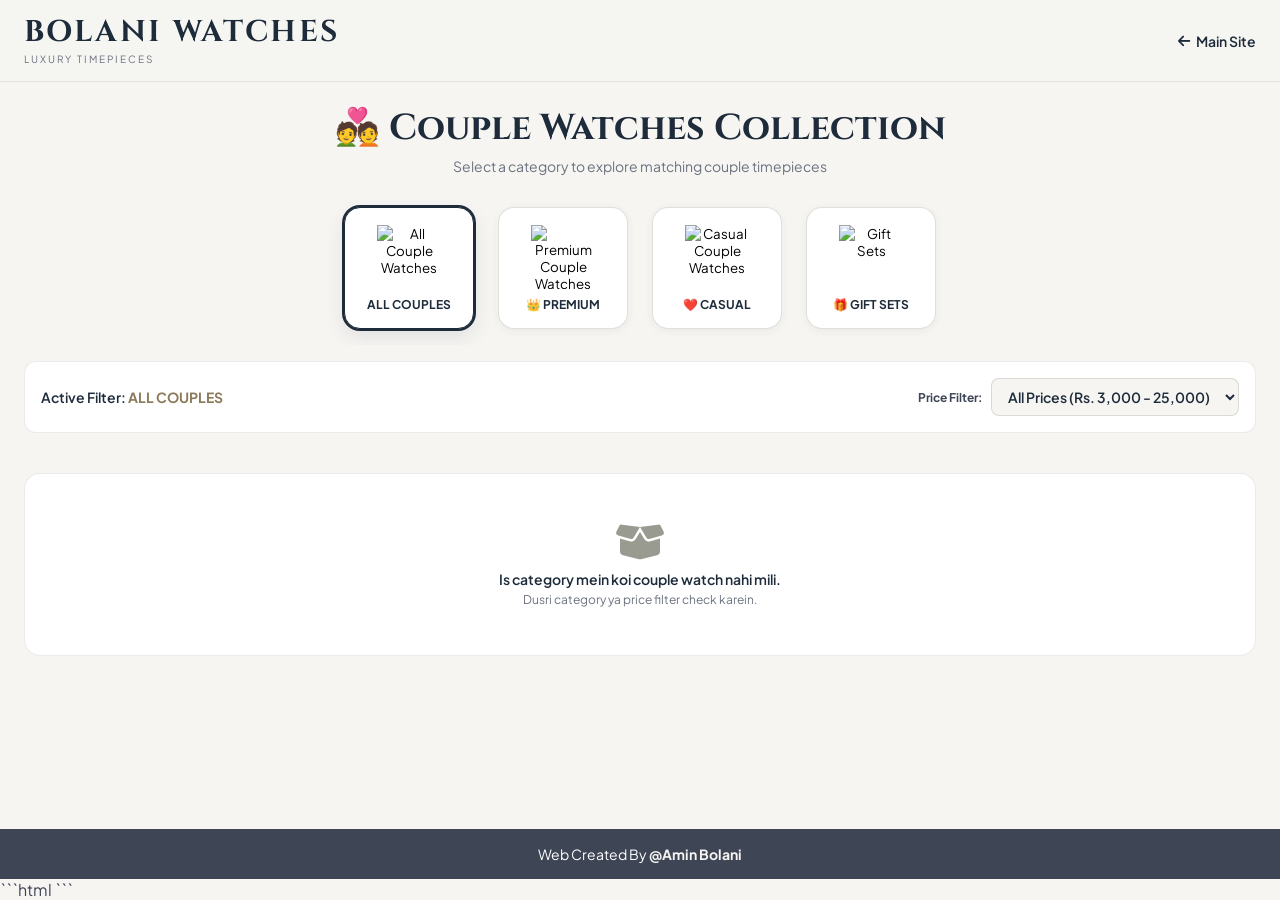
==== commit e6351e72: "Update couple.html" ====
--- a/couple.html
+++ b/couple.html
@@ -1,4 +1,4 @@
-```html
+
 <!DOCTYPE html>
 <html lang="en">
 <head>
@@ -1445,524 +1445,545 @@
 
 
 
-    <!-- ======================================================
-         JAVASCRIPT
-    ======================================================= -->
-
-    <script>
-
-
-        /* ==================================================
-           GLOBAL VARIABLES
-        =================================================== */
-
-        let allProducts = [];
-
-        let currentCoupleType = 'ALL';
-
-
-
-        /* ==================================================
-           1. FETCH COUPLE PRODUCTS
-        =================================================== */
-
-        async function fetchCoupleProducts() {
-
-            try {
-
-
-                const response = await fetch(
-                    'https://watches-backend-cyan.vercel.app/api/products?category=couple'
-                );
-
-
-                if (!response.ok) {
-
-                    throw new Error('API error');
+    ```html
+<script>
+
+/* ==================================================
+   COUPLE PRODUCTS
+   DATABASE FIELD:
+   category = "couple"
+   material = "Luxury" / "Casual" / "Gift Sets"
+================================================== */
+
+
+/* ==================================================
+   1. GLOBAL VARIABLES
+================================================== */
+
+let allProducts = [];
+
+let currentCoupleType = 'ALL';
+
+
+
+/* ==================================================
+   2. FETCH COUPLE PRODUCTS FROM BACKEND
+================================================== */
+
+async function fetchCoupleProducts() {
+
+    try {
+
+        const response = await fetch(
+            'https://watches-backend-cyan.vercel.app/api/products?category=couple'
+        );
+
+
+        if (!response.ok) {
+
+            throw new Error('API error');
+
+        }
+
+
+        allProducts = await response.json();
+
+
+        console.log(
+            'Couple products loaded:',
+            allProducts
+        );
+
+
+        applyFilters();
+
+
+    } catch (error) {
+
+        console.error(
+            'Couple products fetch error:',
+            error
+        );
+
+
+        /*
+         * IMPORTANT:
+         * No fake products now.
+         *
+         * If backend is unavailable,
+         * simply show empty state.
+         */
+
+        allProducts = [];
+
+        applyFilters();
+
+    }
+
+}
+
+
+
+/* ==================================================
+   3. COUPLE CATEGORY FILTER
+================================================== */
+
+function filterCoupleType(type) {
+
+    currentCoupleType = type;
+
+
+    /*
+     * UPDATE ACTIVE BUTTON
+     */
+
+    document
+        .querySelectorAll('.category-btn')
+        .forEach(btn => {
+
+            if (
+                btn.getAttribute('data-couple') === type
+            ) {
+
+                btn.classList.add('active');
+
+            } else {
+
+                btn.classList.remove('active');
+
+            }
+
+        });
+
+
+
+    /*
+     * UPDATE ACTIVE FILTER TEXT
+     */
+
+    const labels = {
+
+        ALL:
+            'ALL COUPLES',
+
+        LUXURY:
+            '💎 LUXURY COUPLE',
+
+        CASUAL:
+            '✨ CASUAL COUPLE',
+
+        'GIFT SETS':
+            '🎁 GIFT SETS'
+
+    };
+
+
+    const activeFilterLabel =
+        document.getElementById('activeFilterLabel');
+
+
+    if (activeFilterLabel) {
+
+        activeFilterLabel.innerText =
+            labels[type] || type;
+
+    }
+
+
+    applyFilters();
+
+}
+
+
+
+/* ==================================================
+   4. COMBINED FILTER
+================================================== */
+
+function applyFilters() {
+
+    let filtered =
+        [...allProducts];
+
+
+    /*
+     * COUPLE TYPE / MATERIAL FILTER
+     *
+     * Dashboard saves:
+     *
+     * material = Luxury
+     * material = Casual
+     * material = Gift Sets
+     *
+     * So we read product.material
+     */
+
+    if (currentCoupleType !== 'ALL') {
+
+        filtered =
+            filtered.filter(product => {
+
+                const material =
+                    String(
+                        product.material || ''
+                    )
+                    .trim()
+                    .toUpperCase();
+
+
+                return material ===
+                    currentCoupleType
+                    .toUpperCase();
+
+            });
+
+    }
+
+
+
+    /*
+     * PRICE FILTER
+     */
+
+    const priceSort =
+        document.getElementById('priceSort');
+
+
+    const priceVal =
+        priceSort
+            ? priceSort.value
+            : 'DEFAULT';
+
+
+
+    /*
+     * LOW TO HIGH
+     */
+
+    if (priceVal === 'LOW_HIGH') {
+
+        filtered.sort(
+            (a, b) =>
+                Number(a.price || 0) -
+                Number(b.price || 0)
+        );
+
+    }
+
+
+
+    /*
+     * HIGH TO LOW
+     */
+
+    else if (priceVal === 'HIGH_LOW') {
+
+        filtered.sort(
+            (a, b) =>
+                Number(b.price || 0) -
+                Number(a.price || 0)
+        );
+
+    }
+
+
+
+    /*
+     * UNDER 5000
+     */
+
+    else if (priceVal === 'UNDER_5000') {
+
+        filtered =
+            filtered.filter(
+                product =>
+                    Number(product.price || 0) <= 5000
+            );
+
+    }
+
+
+
+    /*
+     * 5000 - 12000
+     */
+
+    else if (priceVal === '5000_12000') {
+
+        filtered =
+            filtered.filter(
+                product => {
+
+                    const price =
+                        Number(product.price || 0);
+
+                    return (
+                        price >= 5000 &&
+                        price <= 12000
+                    );
 
                 }
-
-
-                allProducts = await response.json();
-
-
-                applyFilters();
-
-
-            } catch (error) {
-
-
-                console.log(
-                    'Using local fallback mock data for testing:',
-                    error
-                );
-
-
-                /*
-                 * FALLBACK DATA
-                 */
-
-                allProducts = [
-
-                    {
-                        _id: "c1",
-
-                        title: "Royal Gold Edition Pair",
-
-                        coupleType: "PREMIUM",
-
-                        price: 14500,
-
-                        images: [
-                            "https://images.unsplash.com/photo-1522335789203-aabd1fc54bc9?w=500"
-                        ]
-                    },
-
-
-                    {
-                        _id: "c2",
-
-                        title: "Classic Leather Duo Set",
-
-                        coupleType: "CASUAL",
-
-                        price: 4800,
-
-                        images: [
-                            "https://images.unsplash.com/photo-1524805444758-089113d48a6d?w=500"
-                        ]
-                    },
-
-
-                    {
-                        _id: "c3",
-
-                        title: "Wedding Special Luxury Box",
-
-                        coupleType: "GIFT",
-
-                        price: 18500,
-
-                        images: [
-                            "https://images.unsplash.com/photo-1523275335684-37898b6baf30?w=500"
-                        ]
-                    },
-
-
-                    {
-                        _id: "c4",
-
-                        title: "Minimal Silver Mesh Pair",
-
-                        coupleType: "CASUAL",
-
-                        price: 6200,
-
-                        images: [
-                            "https://images.unsplash.com/photo-1533139502658-0198f920d8e8?w=500"
-                        ]
-                    },
-
-
-                    {
-                        _id: "c5",
-
-                        title: "Imperium Diamond Dial Couple",
-
-                        coupleType: "PREMIUM",
-
-                        price: 22000,
-
-                        images: [
-                            "https://images.unsplash.com/photo-1508685096489-7aacd43bd3b1?w=500"
-                        ]
-                    },
-
-
-                    {
-                        _id: "c6",
-
-                        title: "Anniversary Celebration Box",
-
-                        coupleType: "GIFT",
-
-                        price: 11500,
-
-                        images: [
-                            "https://images.unsplash.com/photo-1542496658-e33a6d0d50f6?w=500"
-                        ]
-                    }
-
-                ];
-
-
-                applyFilters();
-
-            }
-
-        }
-
-
-
-        /* ==================================================
-           2. COUPLE TYPE FILTER
-        =================================================== */
-
-        function filterCoupleType(type) {
-
-
-            currentCoupleType = type;
-
+            );
+
+    }
+
+
+
+    /*
+     * ABOVE 12000
+     */
+
+    else if (priceVal === 'ABOVE_12000') {
+
+        filtered =
+            filtered.filter(
+                product =>
+                    Number(product.price || 0) > 12000
+            );
+
+    }
+
+
+
+    /*
+     * RENDER
+     */
+
+    renderProducts(filtered);
+
+}
+
+
+
+/* ==================================================
+   5. RENDER PRODUCTS
+================================================== */
+
+function renderProducts(products) {
+
+    const grid =
+        document.getElementById('productsGrid');
+
+
+    if (!grid) {
+
+        console.error(
+            'productsGrid not found in couple.html'
+        );
+
+        return;
+
+    }
+
+
+
+    /*
+     * EMPTY STATE
+     */
+
+    if (products.length === 0) {
+
+        grid.innerHTML = `
+
+            <div class="empty-state">
+
+                <i class="fa-solid fa-box-open"></i>
+
+                <p class="empty-state-title">
+                    Is category mein koi couple watch nahi mili.
+                </p>
+
+                <p class="empty-state-text">
+                    Dusri category ya price filter check karein.
+                </p>
+
+            </div>
+
+        `;
+
+
+        return;
+
+    }
+
+
+
+    /*
+     * PRODUCT CARDS
+     */
+
+    grid.innerHTML =
+        products.map(product => {
 
 
             /*
-             * UPDATE ACTIVE CATEGORY
+             * PRODUCT IMAGE
              */
 
-            document
-                .querySelectorAll('.category-btn')
-                .forEach(btn => {
-
-
-                    if (
-                        btn.getAttribute('data-couple') === type
-                    ) {
-
-
-                        btn.classList.add('active');
-
-
-                    } else {
-
-
-                        btn.classList.remove('active');
-
-                    }
-
-                });
+            const image =
+                product.images &&
+                product.images.length > 0
+
+                    ? product.images[0]
+
+                    : 'images/placeholder.jpg';
 
 
 
             /*
-             * FILTER LABELS
+             * PRICE
              */
 
-            const labels = {
-
-                ALL: 'ALL COUPLES',
-
-                PREMIUM: '👑 PREMIUM COUPLE',
-
-                CASUAL: '❤️ CASUAL COUPLE',
-
-                GIFT: '🎁 GIFT SETS'
-
-            };
-
-
-
-            document
-                .getElementById('activeFilterLabel')
-                .innerText = labels[type] || type;
-
-
-
-            applyFilters();
-
-        }
-
-
-
-        /* ==================================================
-           3. COMBINED FILTER
-        =================================================== */
-
-        function applyFilters() {
-
-
-            let filtered = [...allProducts];
+            const price =
+                Number(
+                    product.price || 0
+                )
+                .toLocaleString();
 
 
 
             /*
-             * COUPLE TYPE FILTER
+             * COUPLE CATEGORY
+             *
+             * IMPORTANT:
+             * Read material from database.
              */
 
-            if (currentCoupleType !== 'ALL') {
-
-
-                filtered = filtered.filter(product => {
-
-
-                    return (
-                        product.coupleType &&
-                        product.coupleType.toUpperCase() ===
-                        currentCoupleType
-                    );
-
-                });
-
-            }
+            const coupleType =
+                product.material ||
+                'Couple';
 
 
 
             /*
-             * PRICE FILTER
+             * CARD
              */
 
-            const priceVal =
-                document.getElementById('priceSort').value;
-
-
-
-            if (priceVal === 'LOW_HIGH') {
-
-
-                filtered.sort(
-                    (a, b) => a.price - b.price
-                );
-
-
-            }
-
-
-            else if (priceVal === 'HIGH_LOW') {
-
-
-                filtered.sort(
-                    (a, b) => b.price - a.price
-                );
-
-
-            }
-
-
-            else if (priceVal === 'UNDER_5000') {
-
-
-                filtered =
-                    filtered.filter(
-                        product => product.price <= 5000
-                    );
-
-
-            }
-
-
-            else if (priceVal === '5000_12000') {
-
-
-                filtered =
-                    filtered.filter(
-                        product =>
-                            product.price >= 5000 &&
-                            product.price <= 12000
-                    );
-
-
-            }
-
-
-            else if (priceVal === 'ABOVE_12000') {
-
-
-                filtered =
-                    filtered.filter(
-                        product => product.price > 12000
-                    );
-
-            }
-
-
-
-            renderProducts(filtered);
-
-        }
-
-
-
-        /* ==================================================
-           4. RENDER PRODUCTS
-        =================================================== */
-
-        function renderProducts(products) {
-
-
-            const grid =
-                document.getElementById('productsGrid');
-
-
-
-            /*
-             * EMPTY STATE
-             */
-
-            if (products.length === 0) {
-
-
-                grid.innerHTML = `
-
-                    <div class="empty-state">
-
-                        <i class="fa-solid fa-box-open"></i>
-
-                        <p class="empty-state-title">
-                            Is category mein koi couple watch nahi mili.
-                        </p>
-
-                        <p class="empty-state-text">
-                            Dusri category ya price filter check karein.
-                        </p>
+            return `
+
+                <div
+                    onclick="goToDetail('${product._id}')"
+                    class="product-card"
+                >
+
+
+                    <!-- IMAGE -->
+
+                    <div class="product-image-container">
+
+
+                        <img
+                            src="${image}"
+                            alt="${product.title || 'Couple Watch'}"
+                            class="product-image"
+                            loading="lazy"
+                        >
+
+
+                        <span class="product-badge">
+
+                            ${coupleType}
+
+                        </span>
+
 
                     </div>
 
-                `;
-
-
-                return;
-
-            }
-
-
-
-            /*
-             * PRODUCT CARDS
-             */
-
-            grid.innerHTML = products.map(product => {
-
-
-                const image =
-                    product.images &&
-                    product.images.length > 0
-                        ? product.images[0]
-                        : 'images/placeholder.jpg';
-
-
-
-                const price =
-                    Number(product.price || 0)
-                    .toLocaleString();
-
-
-
-                const coupleType =
-                    product.coupleType || 'COUPLE';
-
-
-
-                return `
-
-                    <div
-                        onclick="goToDetail('${product._id}')"
-                        class="product-card"
-                    >
-
-
-                        <!-- IMAGE -->
-
-                        <div class="product-image-container">
-
-
-                            <img
-                                src="${image}"
-                                alt="${product.title}"
-                                class="product-image"
+
+
+                    <!-- BODY -->
+
+                    <div class="product-body">
+
+
+                        <div>
+
+                            <h3 class="product-title">
+
+                                ${product.title || 'Couple Watch'}
+
+                            </h3>
+
+
+                            <p class="product-description">
+
+                                ${product.description || 'Couple Matching Watch Set'}
+
+                            </p>
+
+                        </div>
+
+
+
+                        <div class="product-bottom">
+
+
+                            <span class="product-price">
+
+                                Rs. ${price}
+
+                            </span>
+
+
+                            <button
+                                type="button"
+                                class="details-btn"
+                                onclick="event.stopPropagation(); goToDetail('${product._id}')"
                             >
 
-
-                            <span class="product-badge">
-                                ${coupleType}
-                            </span>
+                                <span>
+                                    Details
+                                </span>
+
+                                <i class="fa-solid fa-chevron-right"></i>
+
+                            </button>
 
 
                         </div>
 
 
-
-                        <!-- BODY -->
-
-                        <div class="product-body">
-
-
-                            <div>
-
-                                <h3 class="product-title">
-                                    ${product.title}
-                                </h3>
-
-
-                                <p class="product-description">
-                                    Couple Matching Pair
-                                </p>
-
-                            </div>
-
-
-
-                            <div class="product-bottom">
-
-
-                                <span class="product-price">
-                                    Rs. ${price}
-                                </span>
-
-
-                                <button
-                                    type="button"
-                                    class="details-btn"
-                                >
-
-                                    <span>
-                                        Details
-                                    </span>
-
-                                    <i class="fa-solid fa-chevron-right"></i>
-
-                                </button>
-
-
-                            </div>
-
-
-                        </div>
-
-
                     </div>
 
-                `;
-
-            }).join('');
-
-        }
-
-
-
-        /* ==================================================
-           5. PRODUCT DETAIL PAGE
-        =================================================== */
-
-        function goToDetail(productId) {
-
-
-            window.location.href =
-                `product-detail.html?id=${productId}`;
-
-        }
-
-
-
-        /* ==================================================
-           6. INITIAL LOAD
-        =================================================== */
-
-        document.addEventListener(
-            'DOMContentLoaded',
-            fetchCoupleProducts
-        );
-
-
-    </script>
+
+                </div>
+
+            `;
+
+        }).join('');
+
+}
+
+
+
+/* ==================================================
+   6. PRODUCT DETAIL PAGE
+================================================== */
+
+function goToDetail(productId) {
+
+    window.location.href =
+        `product-detail.html?id=${productId}`;
+
+}
+
+
+
+/* ==================================================
+   7. INITIAL LOAD
+================================================== */
+
+document.addEventListener(
+    'DOMContentLoaded',
+    function () {
+
+        fetchCoupleProducts();
+
+    }
+);
+
+</script>
+
 
 </body>
 </html>
